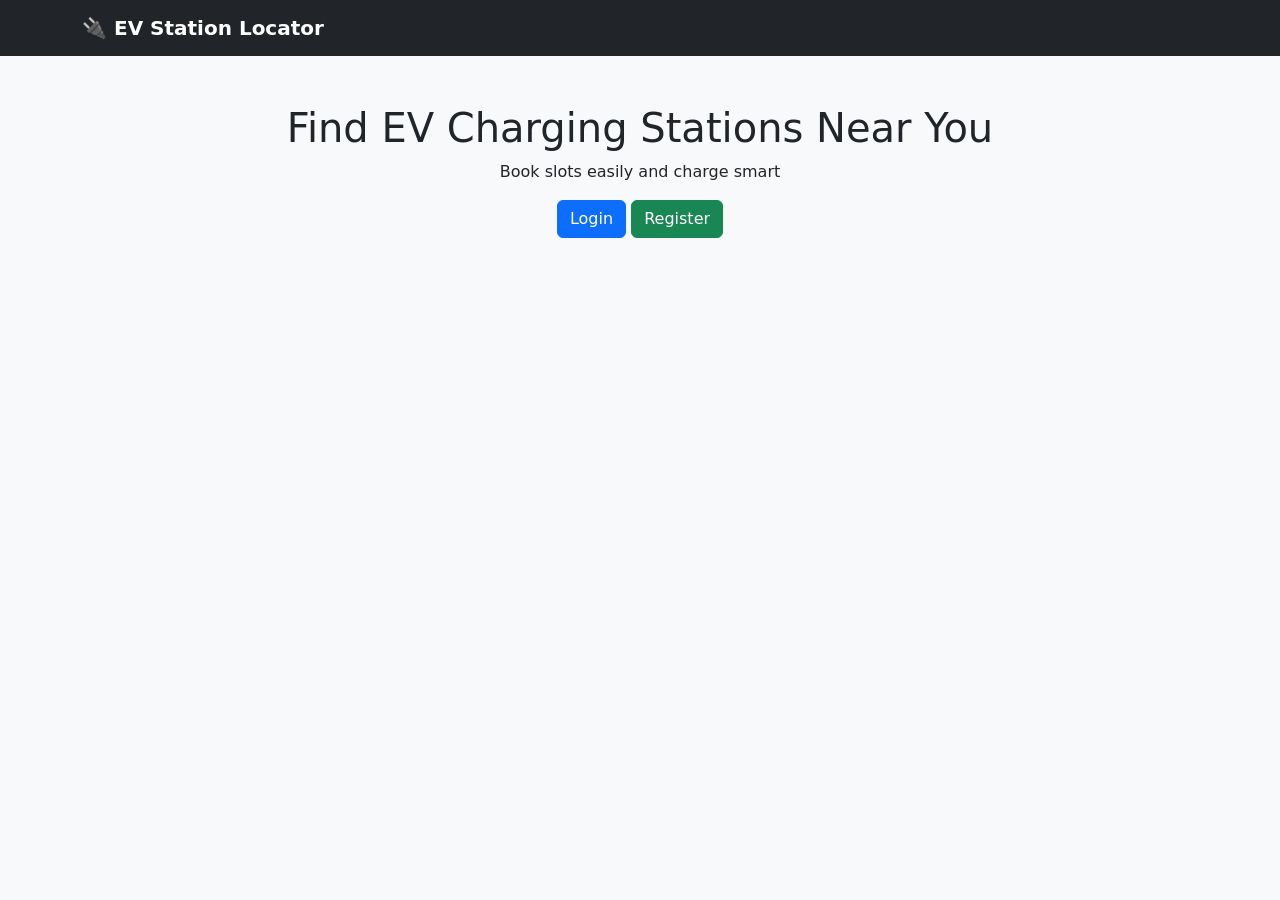
==== frontend/index.html @ bf516ace "initial" ====
<!DOCTYPE html>
<html>
<head>
  <title>EV Station Locator</title>
  <link rel="stylesheet" href="https://cdn.jsdelivr.net/npm/bootstrap@5.3.2/dist/css/bootstrap.min.css">
  <link rel="stylesheet" href="css/style.css">
</head>
<body>

<nav class="navbar navbar-dark bg-dark">
  <div class="container">
    <span class="navbar-brand">🔌 EV Station Locator</span>
  </div>
</nav>

<div class="container text-center mt-5">
  <h1>Find EV Charging Stations Near You</h1>
  <p>Book slots easily and charge smart</p>
  <a href="login.html" class="btn btn-primary">Login</a>
  <a href="register.html" class="btn btn-success">Register</a>
</div>

</body>
</html>
---- frontend/css/style.css ----
body {
  background: #f8f9fa;
}

.card {
  margin-top: 20px;
}

.navbar-brand {
  font-weight: bold;
}
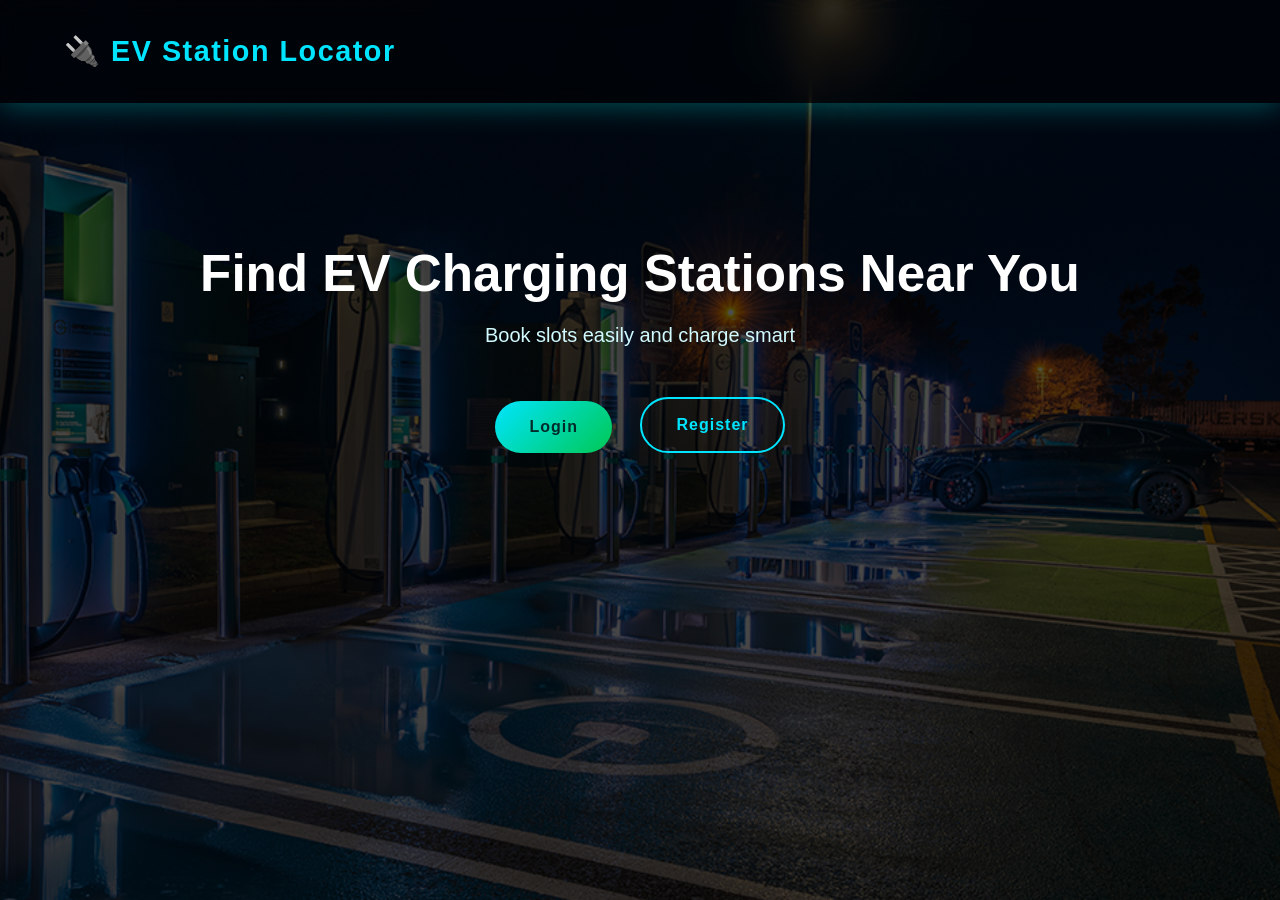
==== commit 8eac25cc: "Merge branch 'main' of https://github.com/shannu1653/EVStationLocator" ====
--- a/frontend/index.html
+++ b/frontend/index.html
@@ -1,23 +1,177 @@
 <!DOCTYPE html>
-<html>
+<html lang="en">
 <head>
-  <title>EV Station Locator</title>
-  <link rel="stylesheet" href="https://cdn.jsdelivr.net/npm/bootstrap@5.3.2/dist/css/bootstrap.min.css">
-  <link rel="stylesheet" href="css/style.css">
+<meta charset="UTF-8">
+<title>EV Station Locator</title>
+
+<link rel="stylesheet" href="https://cdn.jsdelivr.net/npm/bootstrap@5.3.2/dist/css/bootstrap.min.css">
+
+<style>
+/* ===== Reset ===== */
+* {
+    margin: 0;
+    padding: 0;
+    box-sizing: border-box;
+    font-family: "Poppins", sans-serif;
+}
+
+/* ===== Background (FIRST IMAGE SELECTED) ===== */
+body {
+    min-height: 100vh;
+    background:
+        linear-gradient(rgba(0,0,0,0.65), rgba(0,0,0,0.75)),
+        url("./assets/back.jpg");
+    background-size: cover;
+    background-position: center;
+    background-attachment: fixed;
+    color: #fff;
+}
+
+/* ===== Navbar (THICK) ===== */
+.nav {
+    padding: 30px 0;
+    backdrop-filter: blur(12px);
+    background: rgba(0, 0, 0, 0.45);
+    box-shadow: 0 0 30px rgba(0,255,255,0.35);
+}
+
+.maincontainer {
+    width: 90%;
+    margin: auto;
+}
+
+.navload {
+    font-size: 1.8rem;
+    font-weight: 700;
+    letter-spacing: 1.5px;
+    color: #00e5ff;
+    animation: glow 2s infinite alternate;
+}
+
+/* ===== Glow Animation ===== */
+@keyframes glow {
+    from {
+        text-shadow: 0 0 10px #00e5ff;
+    }
+    to {
+        text-shadow: 0 0 30px #00e5ff;
+    }
+}
+
+/* ===== Hero Section ===== */
+.container {
+    margin-top: 140px;
+    animation: fadeUp 1.2s ease;
+}
+
+/* ===== Fade Animation ===== */
+@keyframes fadeUp {
+    0% {
+        opacity: 0;
+        transform: translateY(45px);
+    }
+    100% {
+        opacity: 1;
+        transform: translateY(0);
+    }
+}
+
+.container h1 {
+    font-size: 3.2rem;
+    font-weight: 800;
+    margin-bottom: 15px;
+}
+
+.container p {
+    font-size: 1.25rem;
+    color: #d1faff;
+    margin-bottom: 35px;
+}
+
+/* ===== Buttons ===== */
+.loginbtn, .regbtn {
+    text-decoration: none;
+    padding: 14px 34px;
+    margin: 12px;
+    border-radius: 40px;
+    font-weight: 600;
+    letter-spacing: 1px;
+    display: inline-block;
+    transition: 0.4s ease;
+    position: relative;
+    overflow: hidden;
+}
+
+/* Login Button */
+.loginbtn {
+    background: linear-gradient(135deg, #00e5ff, #00c853);
+    color: #002b2b;
+}
+
+/* Register Button */
+.regbtn {
+    background: transparent;
+    border: 2px solid #00e5ff;
+    color: #00e5ff;
+}
+
+/* Button Shine Effect */
+.loginbtn::before, .regbtn::before {
+    content: "";
+    position: absolute;
+    top: 0;
+    left: -100%;
+    width: 100%;
+    height: 100%;
+    background: linear-gradient(
+        120deg,
+        transparent,
+        rgba(255,255,255,0.5),
+        transparent
+    );
+    transition: 0.6s;
+}
+
+.loginbtn:hover::before,
+.regbtn:hover::before {
+    left: 100%;
+}
+
+/* Hover Effects */
+.loginbtn:hover {
+    box-shadow: 0 0 30px rgba(0,229,255,0.9);
+    transform: translateY(-4px);
+}
+
+.regbtn:hover {
+    background: rgba(0,229,255,0.18);
+    box-shadow: 0 0 25px rgba(0,229,255,0.9);
+    transform: translateY(-4px);
+}
+
+/* ===== Mobile Responsive ===== */
+@media (max-width: 768px) {
+    .container h1 {
+        font-size: 2.3rem;
+    }
+}
+</style>
 </head>
+
 <body>
 
-<nav class="navbar navbar-dark bg-dark">
-  <div class="container">
-    <span class="navbar-brand">🔌 EV Station Locator</span>
+<nav class="nav">
+  <div class="maincontainer">
+    <span class="navload">🔌 EV Station Locator</span>
   </div>
 </nav>
 
-<div class="container text-center mt-5">
+<div class="container text-center">
   <h1>Find EV Charging Stations Near You</h1>
   <p>Book slots easily and charge smart</p>
-  <a href="login.html" class="btn btn-primary">Login</a>
-  <a href="register.html" class="btn btn-success">Register</a>
+
+  <a href="login.html" class="loginbtn">Login</a>
+  <a href="register.html" class="regbtn">Register</a>
 </div>
 
 </body>
